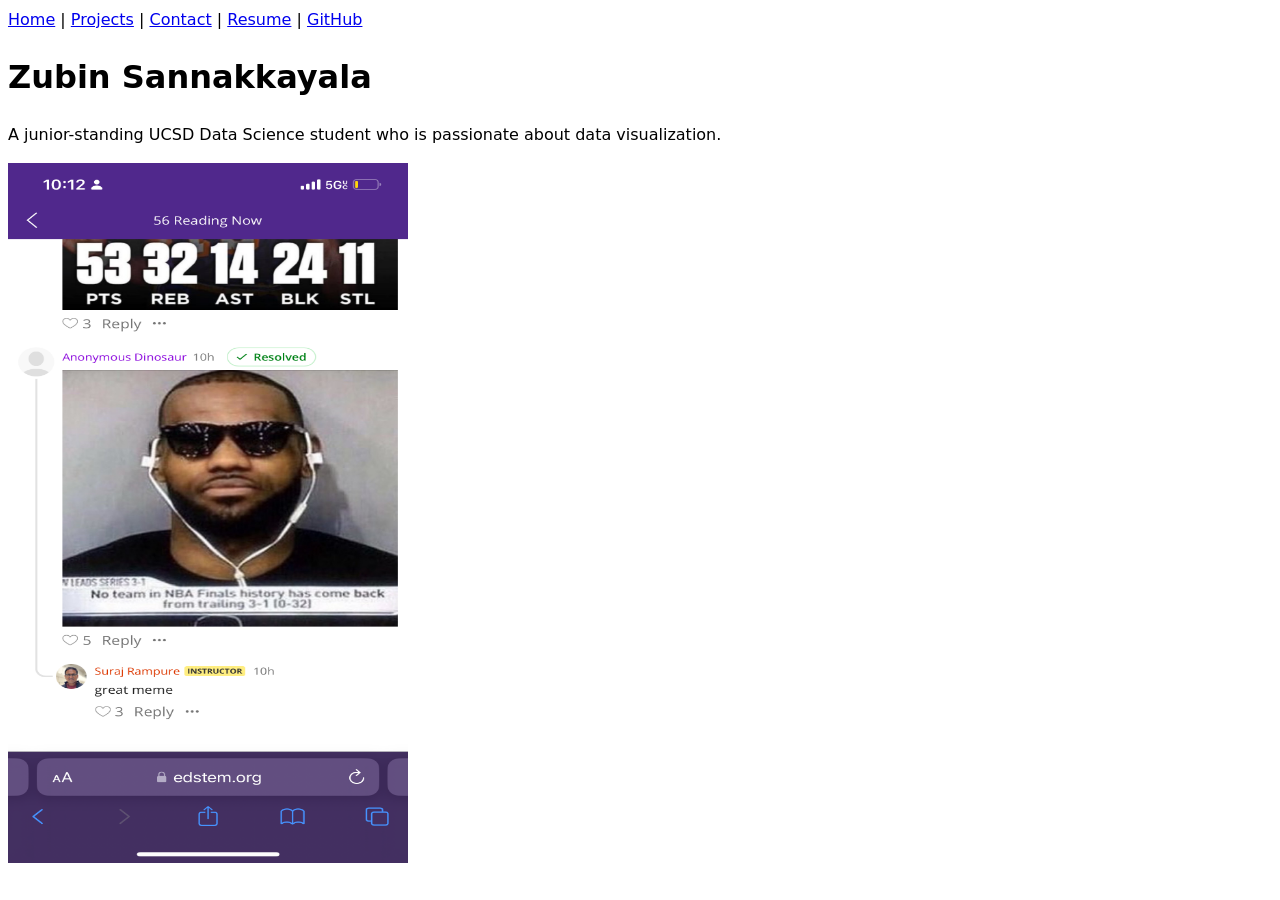
==== index.html @ 4ceb74cc "add resume" ====
<!DOCTYPE html>
<html lang="en">
<head>
    <meta charset="UTF-8">
    <meta name="viewport" content="width=device-width, initial-scale=1.0">
    <title>Zubin Sannakkayala: Personal site and portfolio</title>
    <link rel="stylesheet" href="style.css"></link>
</head>
<body>
    <nav>
        <a href="index.html">Home</a> | 
        <a href="projects/index.html">Projects</a> | 
        <a href="contact/index.html">Contact</a> |
        <a href="../resume/index.html">Resume</a> | 
        <a href="https://github.com/zubinss" target="_blank">GitHub</a>
    </nav>
    <h1>Zubin Sannakkayala</h1>
    <p>A junior-standing UCSD Data Science student who is passionate about data visualization.</p>
    <img src="images/suraj.PNG" alt="A photo of Professor Rampure approving of my meme." width="400" height="700"></img> 
</body>
</html>
---- style.css ----
body {
    /* Set line height to 1.5 times the font size
         and use the OS’s UI font as the website font
       */
    font: 100%/1.5 system-ui;
  }
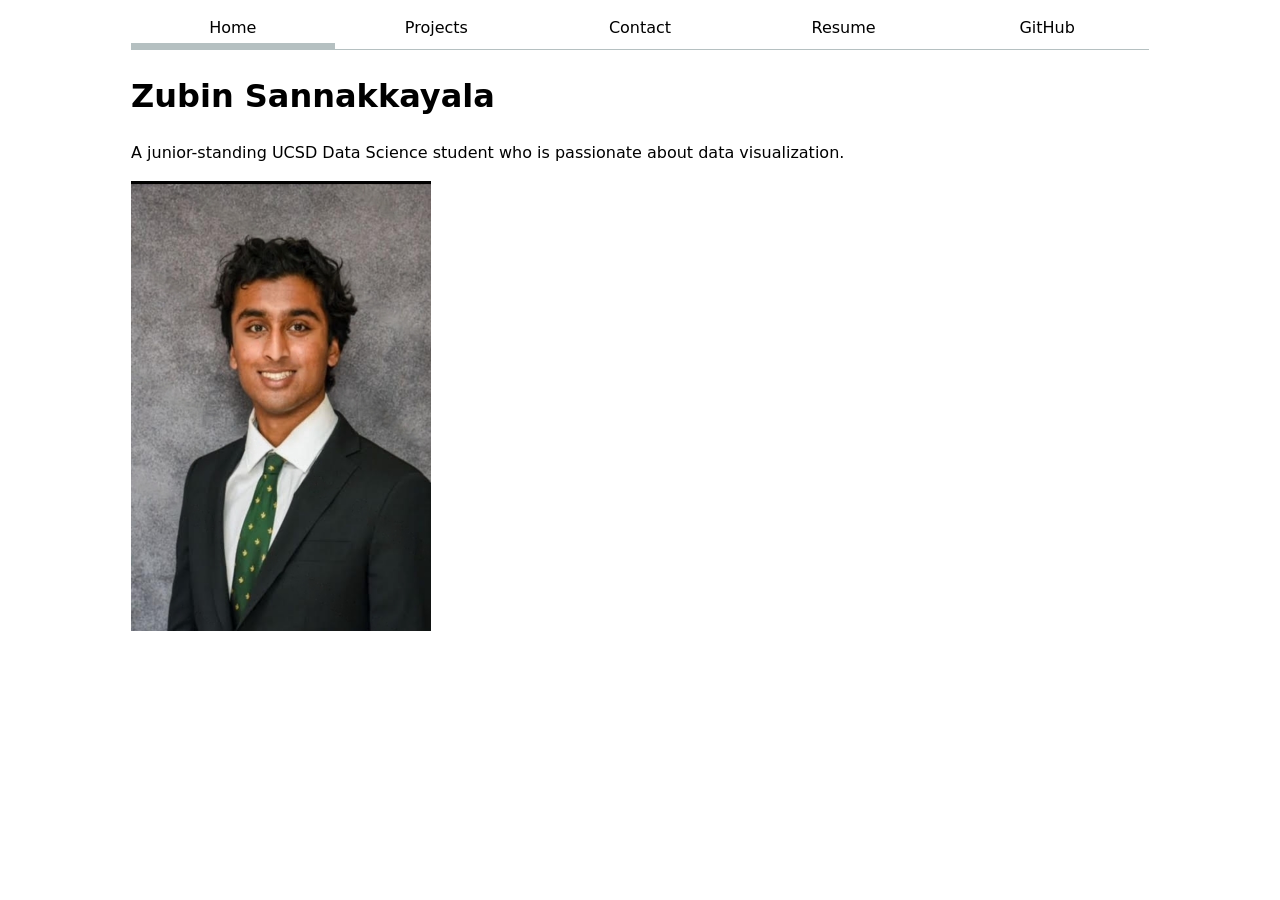
==== commit 937f0992: "steps 1-4 lab 2" ====
--- a/index.html
+++ b/index.html
@@ -8,14 +8,14 @@
 </head>
 <body>
     <nav>
-        <a href="index.html">Home</a> | 
-        <a href="projects/index.html">Projects</a> | 
-        <a href="contact/index.html">Contact</a> |
-        <a href="../resume/index.html">Resume</a> | 
+        <a href="index.html" class="curr">Home</a> 
+        <a href="projects/index.html">Projects</a>
+        <a href="contact/index.html">Contact</a>
+        <a href="resume/index.html">Resume</a> 
         <a href="https://github.com/zubinss" target="_blank">GitHub</a>
     </nav>
     <h1>Zubin Sannakkayala</h1>
     <p>A junior-standing UCSD Data Science student who is passionate about data visualization.</p>
-    <img src="images/suraj.PNG" alt="A photo of Professor Rampure approving of my meme." width="400" height="700"></img> 
+    <img src="images/self.jpg" alt="A formal photo of myself." width="300" height="450"></img> 
 </body>
 </html>
--- a/style.css
+++ b/style.css
@@ -3,4 +3,70 @@
          and use the OS’s UI font as the website font
        */
     font: 100%/1.5 system-ui;
-  }+    display: block;
+    margin: 8px;
+    margin-inline: max(1em, (100% - 100ch) / 2);
+  }
+nav {
+  display: flex;
+  margin-bottom: auto;
+  border-bottom-width: 1px;
+  border-bottom-style: solid;
+  border-bottom-color: oklch(80% 3% 200);
+  padding-bottom: 0%;
+}
+nav a {
+  flex: 1;
+  text-decoration: none;
+  color: inherit;
+  text-align: center;
+  padding: 0.5em;
+}
+.curr{
+  border-bottom-width: 0.4em;
+  border-bottom-style: solid;
+  border-bottom-color: oklch(80% 3% 200);
+  padding-bottom: 0.2em;
+}
+
+:root {
+  --color-accent: #002244;
+}
+
+html {
+  accent-color: var(--color-accent);
+}
+
+nav a:hover {
+  background-color: oklch(from var(--color-accent) 95% 5% h);
+  border-bottom: 0.4em solid var(--color-accent); 
+}
+
+form {
+  display: grid; 
+  grid-template-columns: auto 1fr; 
+  gap: 0.2em;
+}
+
+label {
+  display: grid; 
+  grid-template-columns: subgrid; 
+  grid-column: 1 / -1; 
+}
+input, textarea, button {
+  grid-column: 1 / -1; 
+}
+.projects{
+  display: grid;
+  grid-template-columns: repeat(auto-fill, minmax(15em, 1fr));
+}
+article{
+  display: grid;
+  grid-template-rows: subgrid;
+  grid-row: span 3;
+  gap: 1em
+}
+
+article h2{
+  margin: 0;
+}
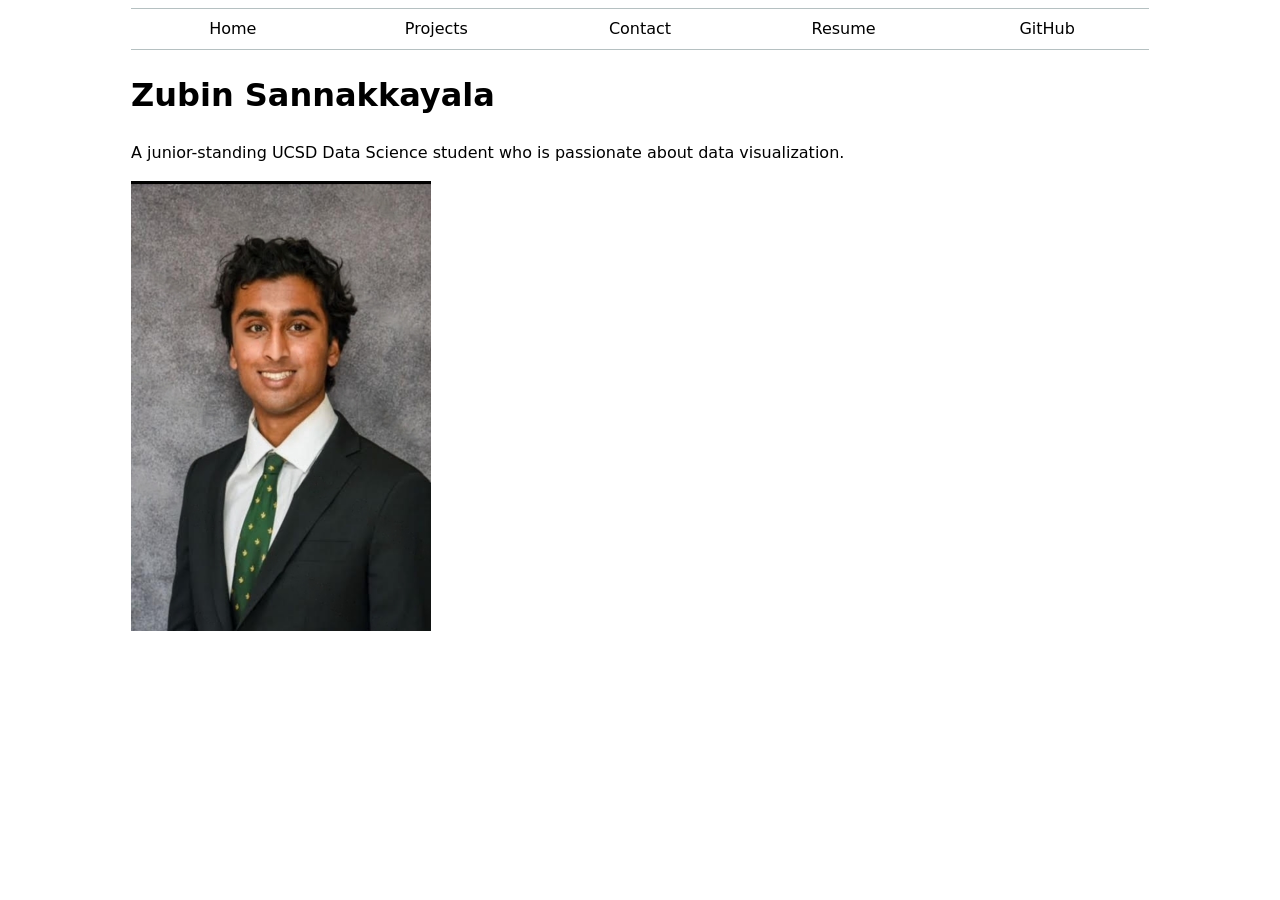
==== commit 4b174336: "start lab 3" ====
--- a/index.html
+++ b/index.html
@@ -5,10 +5,12 @@
     <meta name="viewport" content="width=device-width, initial-scale=1.0">
     <title>Zubin Sannakkayala: Personal site and portfolio</title>
     <link rel="stylesheet" href="style.css"></link>
+    <script type="module" src="global.js"></script>
+
 </head>
 <body>
     <nav>
-        <a href="index.html" class="curr">Home</a> 
+        <a href="index.html">Home</a> 
         <a href="projects/index.html">Projects</a>
         <a href="contact/index.html">Contact</a>
         <a href="resume/index.html">Resume</a> 
--- a/style.css
+++ b/style.css
@@ -1,7 +1,4 @@
 body {
-    /* Set line height to 1.5 times the font size
-         and use the OS’s UI font as the website font
-       */
     font: 100%/1.5 system-ui;
     display: block;
     margin: 8px;
@@ -69,4 +66,82 @@
 
 article h2{
   margin: 0;
+}
+
+.resume {
+  font-family: 'Arial', sans-serif;
+  line-height: 1.6;
+  margin: 0;
+  display: flex;
+  justify-content: center;
+  min-height: 100vh;
+  padding: 2rem;
+}
+
+.resume-page h1 {
+  text-align: center;
+  font-size: 2.2rem;
+  margin-bottom: 0.75rem;
+}
+
+.resume-page .contact-info {
+  text-align: center; 
+  margin-bottom: 1.5rem;
+}
+
+.resume-page h2 {
+  font-size: 1.4rem;
+  margin-bottom: 0.1rem; 
+  border-bottom: 2px solid #092b52;
+  padding-bottom: 0.25rem;
+}
+
+.resume-page h3 {
+  margin-bottom: 0.1rem; 
+}
+
+.resume-page .contact-info p {
+  margin-bottom: 0.1rem;
+}
+
+.resume-page .section {
+  margin-bottom: 0.1rem; 
+}
+
+.resume-page .item {
+  margin-bottom: 0.1rem;
+}
+
+.resume-page .item-title {
+  font-weight: bold;
+}
+
+.resume-page .item ul {
+  list-style-type: disc;
+  margin-left: 0.1rem; 
+}
+
+.resume-page .item li {
+  margin-bottom: 0.1rem;
+}
+
+.resume-page .education .item {
+  margin-bottom: 0.1rem; 
+}
+
+.resume-page .skills {
+  margin-top: 0.1rem;
+}
+
+.resume-page .skills ul {
+  list-style: none;
+  padding: 0;
+  margin: 0;
+  display: flex;
+  flex-wrap: wrap;
+}
+
+.resume-page .skills li {
+  margin-right: 0.1rem; 
+  margin-bottom: 0.1rem;
 }
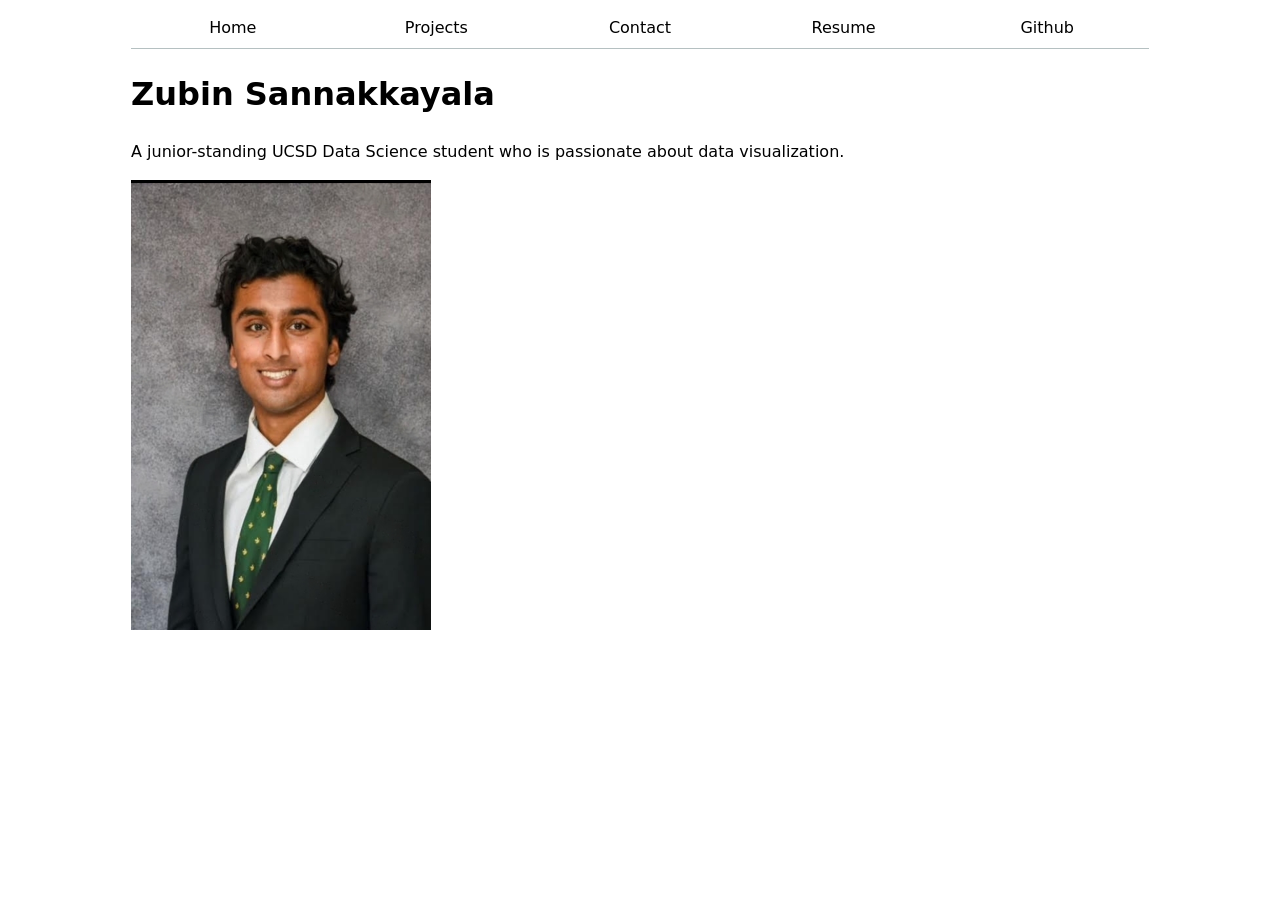
==== commit 313b6e07: "change nav" ====
--- a/index.html
+++ b/index.html
@@ -9,13 +9,13 @@
 
 </head>
 <body>
-    <nav>
+    <!-- <nav>
         <a href="index.html">Home</a> 
         <a href="projects/index.html">Projects</a>
         <a href="contact/index.html">Contact</a>
         <a href="resume/index.html">Resume</a> 
         <a href="https://github.com/zubinss" target="_blank">GitHub</a>
-    </nav>
+    </nav> -->
     <h1>Zubin Sannakkayala</h1>
     <p>A junior-standing UCSD Data Science student who is passionate about data visualization.</p>
     <img src="images/self.jpg" alt="A formal photo of myself." width="300" height="450"></img> 
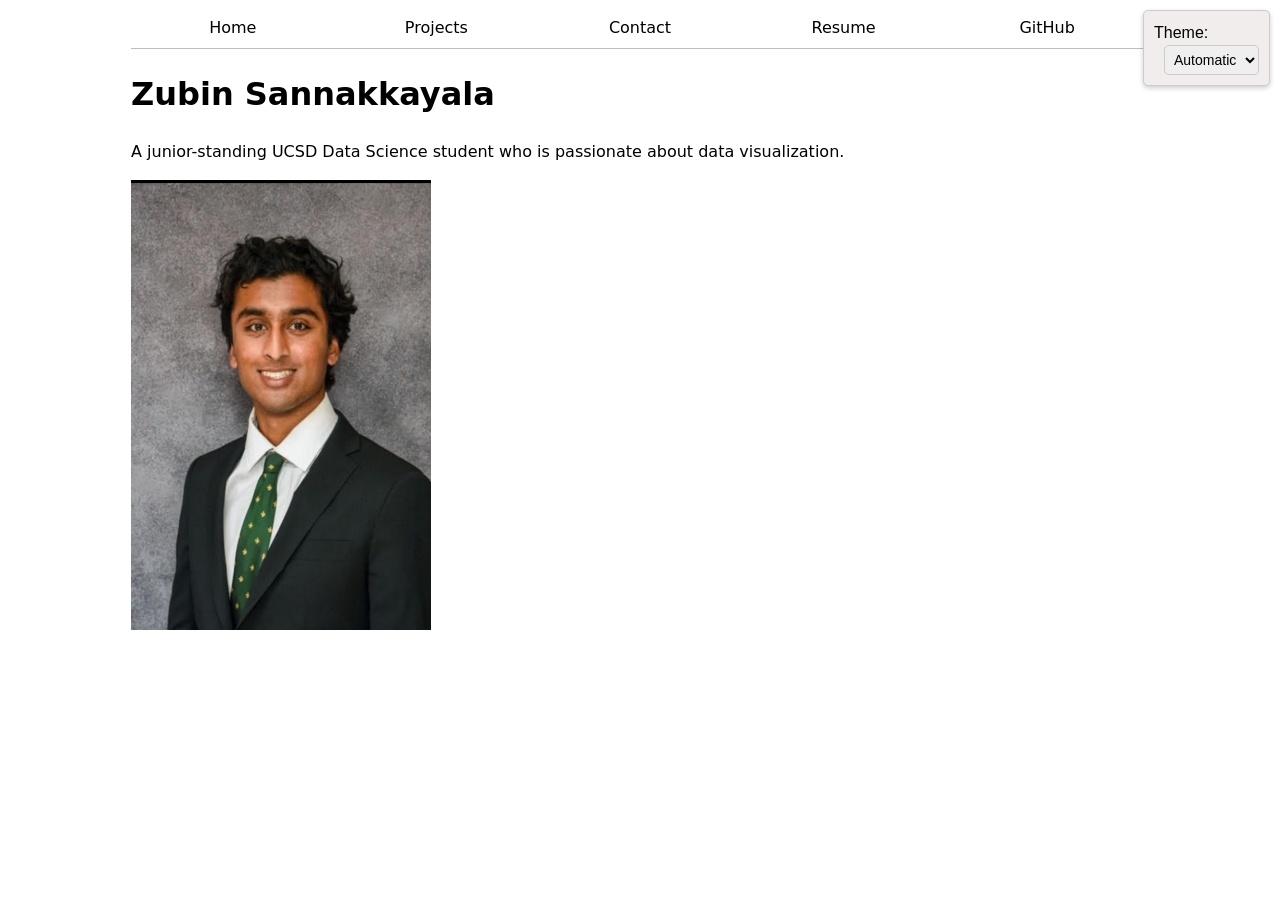
==== commit 7320fd67: "fix some stuff" ====
--- a/index.html
+++ b/index.html
@@ -9,6 +9,14 @@
 
 </head>
 <body>
+    <label class="color-scheme">
+    Theme:
+    <select id="theme-selector">
+      <option value="light">Light</option>
+      <option value="dark">Dark</option>
+      <option value="automatic" selected>Automatic</option>
+    </select>
+  </label>
     <!-- <nav>
         <a href="index.html">Home</a> 
         <a href="projects/index.html">Projects</a>
@@ -19,5 +27,6 @@
     <h1>Zubin Sannakkayala</h1>
     <p>A junior-standing UCSD Data Science student who is passionate about data visualization.</p>
     <img src="images/self.jpg" alt="A formal photo of myself." width="300" height="450"></img> 
+    
 </body>
 </html>
--- a/style.css
+++ b/style.css
@@ -1,147 +1,171 @@
 body {
-    font: 100%/1.5 system-ui;
-    display: block;
-    margin: 8px;
-    margin-inline: max(1em, (100% - 100ch) / 2);
-  }
+  font: 100%/1.5 system-ui;
+  display: block;
+  margin: 8px;
+  margin-inline: max(1em, (100% - 100ch) / 2);
+}
 nav {
-  display: flex;
-  margin-bottom: auto;
-  border-bottom-width: 1px;
-  border-bottom-style: solid;
-  border-bottom-color: oklch(80% 3% 200);
-  padding-bottom: 0%;
+display: flex;
+margin-bottom: auto;
+border-bottom-width: 1px;
+border-bottom-style: solid;
+border-bottom-color: oklch(80% 3% 200);
+padding-bottom: 0%;
+--border-color: oklch(50% 10% 200 / 40%);
 }
 nav a {
-  flex: 1;
-  text-decoration: none;
-  color: inherit;
-  text-align: center;
-  padding: 0.5em;
+flex: 1;
+text-decoration: none;
+color: inherit;
+text-align: center;
+padding: 0.5em;
 }
 .curr{
-  border-bottom-width: 0.4em;
-  border-bottom-style: solid;
-  border-bottom-color: oklch(80% 3% 200);
-  padding-bottom: 0.2em;
+border-bottom-width: 0.4em;
+border-bottom-style: solid;
+border-bottom-color: var(--border-color);
+padding-bottom: 0.2em;
 }
 
 :root {
-  --color-accent: #002244;
+--color-accent: #002244;
 }
 
 html {
-  accent-color: var(--color-accent);
+accent-color: var(--color-accent);
+color-scheme: light; 
+/* change this */
 }
 
 nav a:hover {
-  background-color: oklch(from var(--color-accent) 95% 5% h);
-  border-bottom: 0.4em solid var(--color-accent); 
+background-color: color-mix(in oklch, var(--color-accent), canvas 85%);
+border-bottom: 0.4em solid var(--color-accent); 
 }
 
 form {
-  display: grid; 
-  grid-template-columns: auto 1fr; 
-  gap: 0.2em;
+display: grid; 
+grid-template-columns: auto 1fr; 
+gap: 0.2em;
 }
 
 label {
-  display: grid; 
-  grid-template-columns: subgrid; 
-  grid-column: 1 / -1; 
+display: grid; 
+grid-template-columns: subgrid; 
+grid-column: 1 / -1; 
 }
 input, textarea, button {
-  grid-column: 1 / -1; 
+grid-column: 1 / -1; 
 }
 .projects{
-  display: grid;
-  grid-template-columns: repeat(auto-fill, minmax(15em, 1fr));
+display: grid;
+grid-template-columns: repeat(auto-fill, minmax(15em, 1fr));
 }
 article{
-  display: grid;
-  grid-template-rows: subgrid;
-  grid-row: span 3;
-  gap: 1em
+display: grid;
+grid-template-rows: subgrid;
+grid-row: span 3;
+gap: 1em
 }
 
 article h2{
-  margin: 0;
+margin: 0;
 }
 
 .resume {
-  font-family: 'Arial', sans-serif;
-  line-height: 1.6;
-  margin: 0;
-  display: flex;
-  justify-content: center;
-  min-height: 100vh;
-  padding: 2rem;
+font-family: 'Arial', sans-serif;
+line-height: 1.6;
+margin: 0;
+display: flex;
+justify-content: center;
+min-height: 100vh;
+padding: 2rem;
 }
 
 .resume-page h1 {
-  text-align: center;
-  font-size: 2.2rem;
-  margin-bottom: 0.75rem;
+text-align: center;
+font-size: 2.2rem;
+margin-bottom: 0.75rem;
 }
 
 .resume-page .contact-info {
-  text-align: center; 
-  margin-bottom: 1.5rem;
+text-align: center; 
+margin-bottom: 1.5rem;
 }
 
 .resume-page h2 {
-  font-size: 1.4rem;
-  margin-bottom: 0.1rem; 
-  border-bottom: 2px solid #092b52;
-  padding-bottom: 0.25rem;
+font-size: 1.4rem;
+margin-bottom: 0.1rem; 
+border-bottom: 2px solid #092b52;
+padding-bottom: 0.25rem;
 }
 
 .resume-page h3 {
-  margin-bottom: 0.1rem; 
+margin-bottom: 0.1rem; 
 }
 
 .resume-page .contact-info p {
-  margin-bottom: 0.1rem;
+margin-bottom: 0.1rem;
 }
 
 .resume-page .section {
-  margin-bottom: 0.1rem; 
+margin-bottom: 0.1rem; 
 }
 
 .resume-page .item {
-  margin-bottom: 0.1rem;
+margin-bottom: 0.1rem;
 }
 
 .resume-page .item-title {
-  font-weight: bold;
+font-weight: bold;
 }
 
 .resume-page .item ul {
-  list-style-type: disc;
-  margin-left: 0.1rem; 
+list-style-type: disc;
+margin-left: 0.1rem; 
 }
 
 .resume-page .item li {
-  margin-bottom: 0.1rem;
+margin-bottom: 0.1rem;
 }
 
 .resume-page .education .item {
-  margin-bottom: 0.1rem; 
+margin-bottom: 0.1rem; 
 }
 
 .resume-page .skills {
-  margin-top: 0.1rem;
+margin-top: 0.1rem;
 }
 
 .resume-page .skills ul {
-  list-style: none;
-  padding: 0;
-  margin: 0;
-  display: flex;
-  flex-wrap: wrap;
+list-style: none;
+padding: 0;
+margin: 0;
+display: flex;
+flex-wrap: wrap;
 }
 
 .resume-page .skills li {
-  margin-right: 0.1rem; 
-  margin-bottom: 0.1rem;
+margin-right: 0.1rem; 
+margin-bottom: 0.1rem;
+}
+
+.color-scheme {
+  position: absolute;
+  top: 10px;
+  right: 10px;
+  background: #f1eded;
+  /* change */
+  padding: 10px;
+  border: 1px solid #ccc;
+  border-radius: 5px;
+  box-shadow: 0 2px 5px rgba(0, 0, 0, 0.2);
+  font-family: Arial, sans-serif;
+}
+
+.color-scheme select {
+  margin-left: 10px;
+  padding: 5px;
+  font-size: 14px;
+  border-radius: 5px;
+  border: 1px solid #ccc;
 }
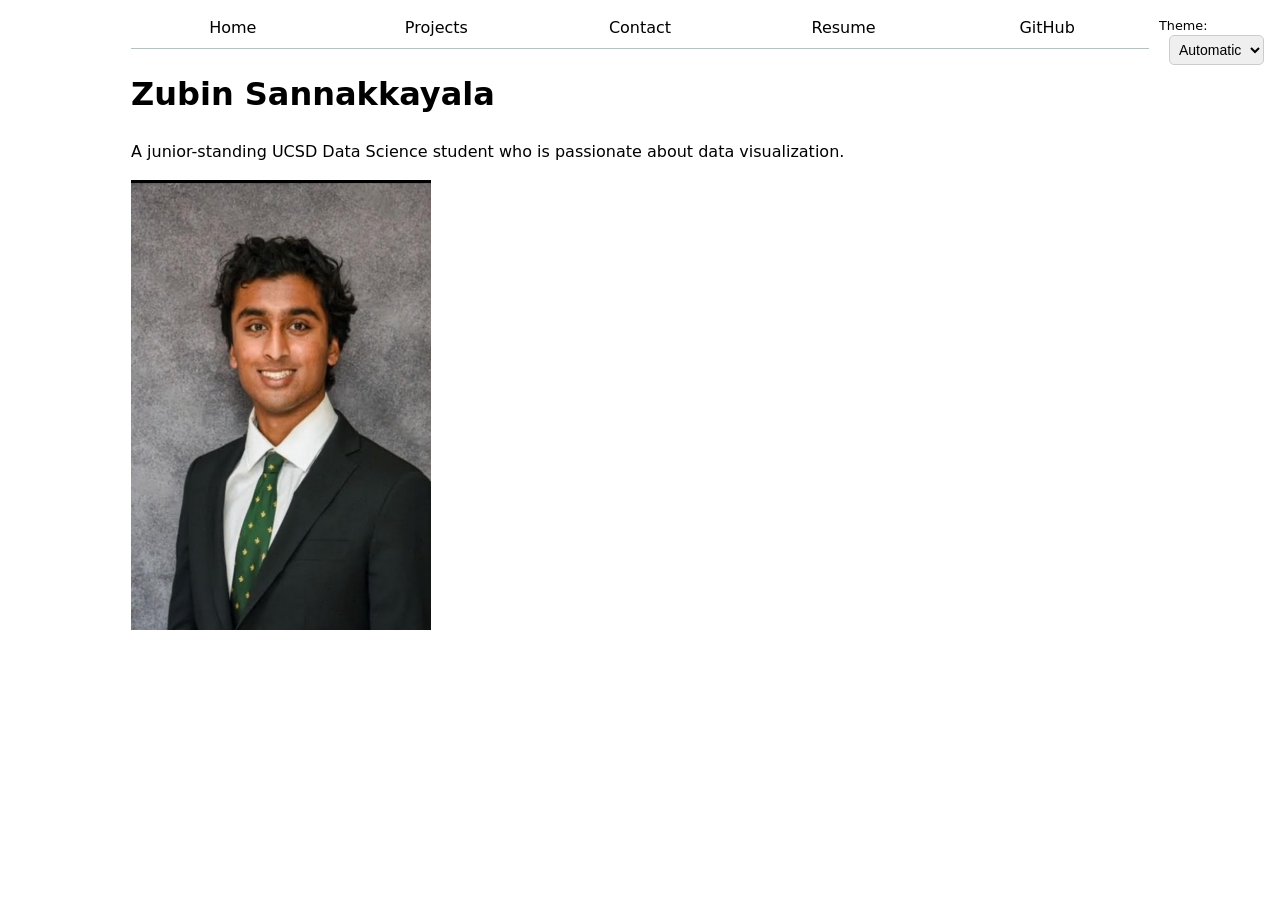
==== commit 88889758: "finish lab 3" ====
--- a/index.html
+++ b/index.html
@@ -9,14 +9,6 @@
 
 </head>
 <body>
-    <label class="color-scheme">
-    Theme:
-    <select id="theme-selector">
-      <option value="light">Light</option>
-      <option value="dark">Dark</option>
-      <option value="automatic" selected>Automatic</option>
-    </select>
-  </label>
     <!-- <nav>
         <a href="index.html">Home</a> 
         <a href="projects/index.html">Projects</a>
--- a/style.css
+++ b/style.css
@@ -33,8 +33,7 @@
 
 html {
 accent-color: var(--color-accent);
-color-scheme: light; 
-/* change this */
+color-scheme: light dark; 
 }
 
 nav a:hover {
@@ -151,15 +150,10 @@
 
 .color-scheme {
   position: absolute;
-  top: 10px;
-  right: 10px;
-  background: #f1eded;
-  /* change */
-  padding: 10px;
-  border: 1px solid #ccc;
-  border-radius: 5px;
-  box-shadow: 0 2px 5px rgba(0, 0, 0, 0.2);
-  font-family: Arial, sans-serif;
+  top: 1rem; 
+  right: 1rem; 
+  font-size: 80%; 
+  font-family: inherit; 
 }
 
 .color-scheme select {
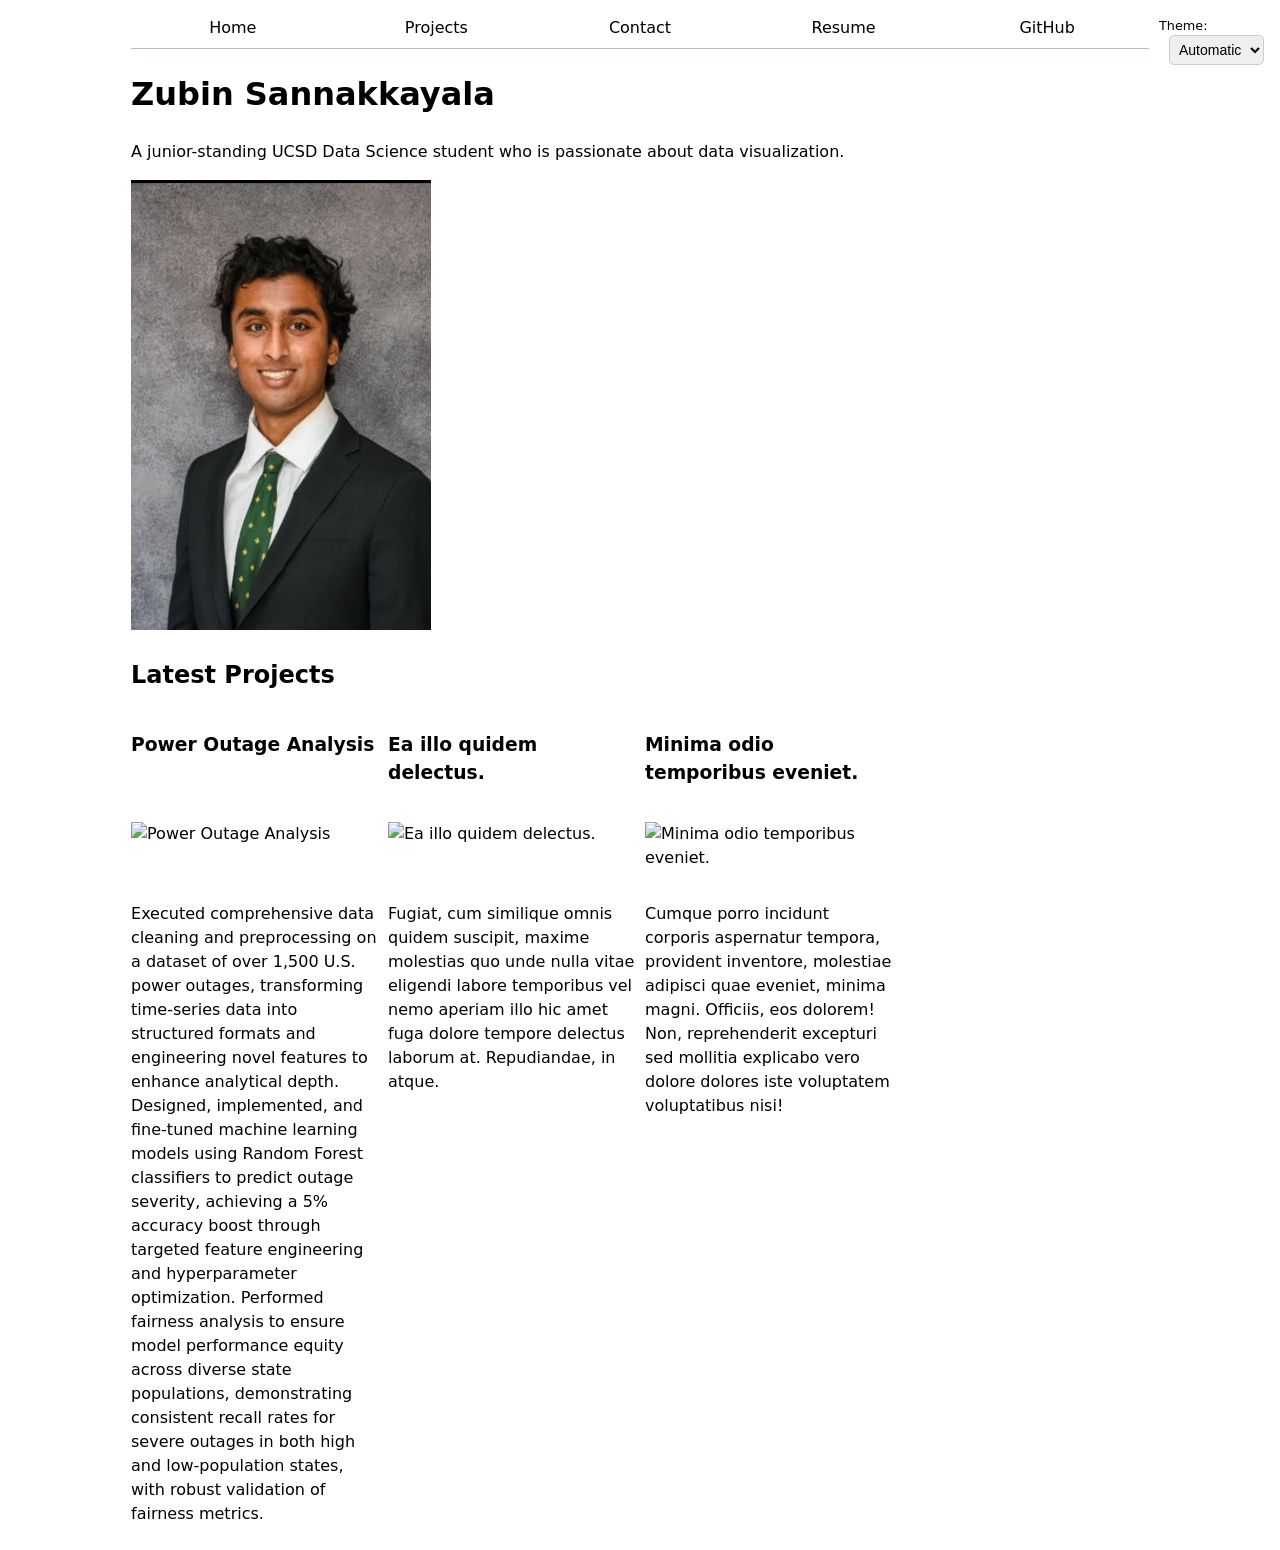
==== commit 60407ec0: "finish lab" ====
--- a/index.html
+++ b/index.html
@@ -6,6 +6,7 @@
     <title>Zubin Sannakkayala: Personal site and portfolio</title>
     <link rel="stylesheet" href="style.css"></link>
     <script type="module" src="global.js"></script>
+    <script src="index.js" type="module" defer></script>
 
 </head>
 <body>
@@ -19,6 +20,12 @@
     <h1>Zubin Sannakkayala</h1>
     <p>A junior-standing UCSD Data Science student who is passionate about data visualization.</p>
     <img src="images/self.jpg" alt="A formal photo of myself." width="300" height="450"></img> 
+
+    <h2>Latest Projects</h2>
+    <div class="projects">
+        <!-- Dynamically added content will appear here -->
+    </div>
+    <div id="profile-stats"></div>
     
 </body>
 </html>
--- a/style.css
+++ b/style.css
@@ -58,6 +58,7 @@
 .projects{
 display: grid;
 grid-template-columns: repeat(auto-fill, minmax(15em, 1fr));
+gap: 10px
 }
 article{
 display: grid;
@@ -162,4 +163,21 @@
   font-size: 14px;
   border-radius: 5px;
   border: 1px solid #ccc;
+}
+
+dl {
+  display: grid;
+  grid-template-columns: repeat(4, 1fr); /* Four equal-sized columns */
+  text-align: center;
+  gap: 10px; /* Optional: adds spacing between items */
+}
+
+dt {
+  grid-row: 1; /* Places all <dt> elements in the first row */
+  font-weight: bold;
+}
+
+dd {
+  grid-row: 2; /* Places all <dd> elements in the second row */
+  margin: 0;
 }
